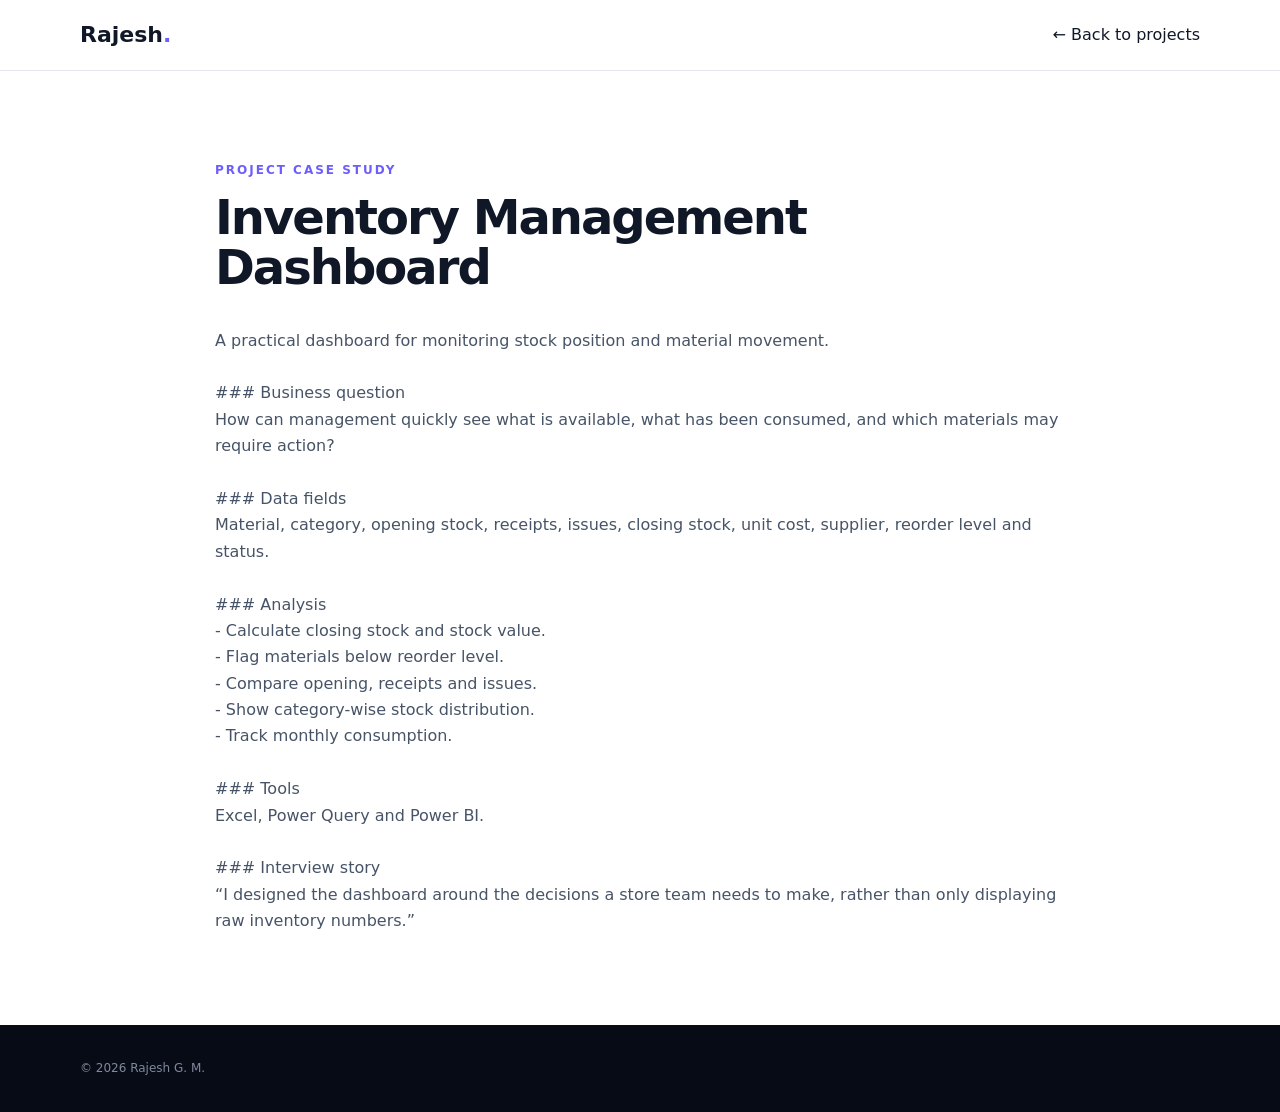
==== inventory-management.html @ 325d2c86 "Add files via upload" ====
<!doctype html><html lang="en"><head><meta charset="utf-8"><meta name="viewport" content="width=device-width,initial-scale=1"><title>Inventory Management Dashboard | Rajesh G. M.</title><link rel="stylesheet" href="style.css"></head><body><header class="nav"><div class="container nav-inner"><a class="logo" href="index.html">Rajesh<span>.</span></a><a href="index.html#projects">← Back to projects</a></div></header><main class="section"><div class="container" style="max-width:850px"><p class="eyebrow">PROJECT CASE STUDY</p><h1 style="font-size:48px;letter-spacing:-2px">Inventory Management Dashboard</h1><div style="margin-top:35px;color:#475467;font-size:16px;white-space:pre-line">A practical dashboard for monitoring stock position and material movement.

### Business question
How can management quickly see what is available, what has been consumed, and which materials may require action?

### Data fields
Material, category, opening stock, receipts, issues, closing stock, unit cost, supplier, reorder level and status.

### Analysis
- Calculate closing stock and stock value.
- Flag materials below reorder level.
- Compare opening, receipts and issues.
- Show category-wise stock distribution.
- Track monthly consumption.

### Tools
Excel, Power Query and Power BI.

### Interview story
“I designed the dashboard around the decisions a store team needs to make, rather than only displaying raw inventory numbers.”</div></div></main><footer><div class="container"><p>© 2026 Rajesh G. M.</p></div></footer></body></html>
---- style.css ----
:root{--bg:#0b1020;--surface:#11182b;--surface2:#f5f7fb;--text:#101828;--light:#f8fafc;--muted:#667085;--white:#fff;--accent:#6d5dfc;--border:#e4e7ec;--dark-border:#25304a}
*{box-sizing:border-box}html{scroll-behavior:smooth}body{margin:0;font-family:Inter,system-ui,sans-serif;color:var(--text);line-height:1.65;background:#fff}a{text-decoration:none;color:inherit}.container{width:min(1120px,92%);margin:auto}
.nav{position:sticky;top:0;z-index:20;background:rgba(255,255,255,.92);backdrop-filter:blur(12px);border-bottom:1px solid var(--border)}.nav-inner{height:70px;display:flex;align-items:center;justify-content:space-between}.logo{font-size:22px;font-weight:800}.logo span{color:var(--accent)}nav{display:flex;gap:24px;font-size:14px;font-weight:600}nav a:hover{color:var(--accent)}.menu{display:none;border:0;background:none;font-size:24px}
.hero{background:var(--bg);color:var(--white);padding:105px 0 80px}.hero-grid{display:grid;grid-template-columns:1.55fr .75fr;gap:70px;align-items:center}.eyebrow{font-size:12px;font-weight:800;letter-spacing:2px;color:var(--accent);margin:0 0 12px}.hero .eyebrow{color:#a99fff}h1{font-size:clamp(42px,6vw,70px);line-height:1.04;letter-spacing:-3px;margin:0 0 24px;max-width:850px}h1 span{color:#9d91ff}.lead{font-size:18px;color:#c4cbd8;max-width:720px}.buttons{display:flex;gap:12px;margin:30px 0}.btn{padding:13px 19px;border-radius:10px;font-weight:700;font-size:14px}.primary{background:var(--accent);color:#fff}.secondary{border:1px solid #3b4662;color:#fff}.quick-stats{display:flex;gap:28px;margin-top:45px}.quick-stats strong{display:block;font-size:20px}.quick-stats small{display:block;color:#9da7ba;font-size:12px}.hero-card{background:linear-gradient(145deg,#161f38,#0e1425);border:1px solid var(--dark-border);border-radius:24px;padding:35px;text-align:center;box-shadow:0 25px 60px rgba(0,0,0,.25)}.avatar{width:100px;height:100px;border-radius:50%;display:grid;place-items:center;margin:0 auto 20px;background:#242e49;color:#b8afff;font-size:28px;font-weight:800}.hero-card h3{font-size:24px;margin:0}.hero-card p{color:#aeb7c8}.tag-row{display:flex;gap:8px;flex-wrap:wrap;margin-top:18px}.tag-row span{padding:5px 9px;border:1px solid var(--border);border-radius:99px;font-size:11px;font-weight:700;color:#475467;background:#fff}.hero-card .tag-row{justify-content:center}.hero-card .tag-row span{background:#18223b;border-color:#303c59;color:#cbd3e3}
.section{padding:90px 0}.section h2{font-size:42px;line-height:1.15;letter-spacing:-1.5px;margin:0 0 18px}.two-col{display:grid;grid-template-columns:.8fr 1.2fr;gap:80px}.two-col p{color:#475467;font-size:16px}.muted{background:var(--surface2)}.section-intro{color:#667085;max-width:700px}.skill-grid,.project-grid,.cert-grid{display:grid;grid-template-columns:repeat(2,1fr);gap:18px;margin-top:35px}.skill-grid article,.project,.cert-grid article{border:1px solid var(--border);border-radius:16px;padding:25px;background:#fff}.skill-grid h3,.project h3,.cert-grid h3{margin:0 0 8px}.skill-grid p,.project p,.cert-grid p{color:#667085;font-size:14px}.project-grid{grid-template-columns:repeat(2,1fr)}.project-icon{width:42px;height:42px;border-radius:10px;background:#efedff;color:var(--accent);display:grid;place-items:center;font-weight:800;margin-bottom:20px}.project a,.cert-grid a{display:inline-block;margin-top:18px;color:var(--accent);font-size:13px;font-weight:800}.timeline{margin-top:35px;border-left:2px solid #d0d5dd;padding-left:30px}.timeline article{position:relative;max-width:850px}.timeline-dot{position:absolute;left:-39px;top:5px;width:14px;height:14px;background:var(--accent);border-radius:50%;box-shadow:0 0 0 5px #e9e7ff}.date{font-size:12px;color:var(--accent);font-weight:800}.timeline h3{margin:6px 0 0}.timeline h4{margin:2px 0 16px;color:#667085;font-weight:600}.timeline li{margin:8px 0;color:#475467}.cert-mark{width:55px;height:55px;border-radius:12px;background:#101828;color:#fff;display:grid;place-items:center;font-weight:800;margin-bottom:18px}.contact{background:var(--bg);color:#fff}.contact-box{display:flex;justify-content:space-between;gap:50px;align-items:center}.contact p:not(.eyebrow){color:#b9c1d0}.contact-links{display:grid;gap:12px;min-width:260px}.contact-links a{padding:12px 15px;border:1px solid #303b56;border-radius:10px;color:#e1e5ed}.contact-links a:hover{border-color:#7668ff}.placeholder-link{color:#98a2b3!important}footer{background:#070b16;color:#7f899c;padding:22px 0;font-size:12px}
@media(max-width:800px){nav{display:none}.menu{display:block}.hero{padding:75px 0}.hero-grid,.two-col{grid-template-columns:1fr;gap:40px}h1{letter-spacing:-2px}.quick-stats{flex-wrap:wrap}.skill-grid,.project-grid,.cert-grid{grid-template-columns:1fr}.contact-box{display:grid}.section{padding:65px 0}.section h2{font-size:34px}}
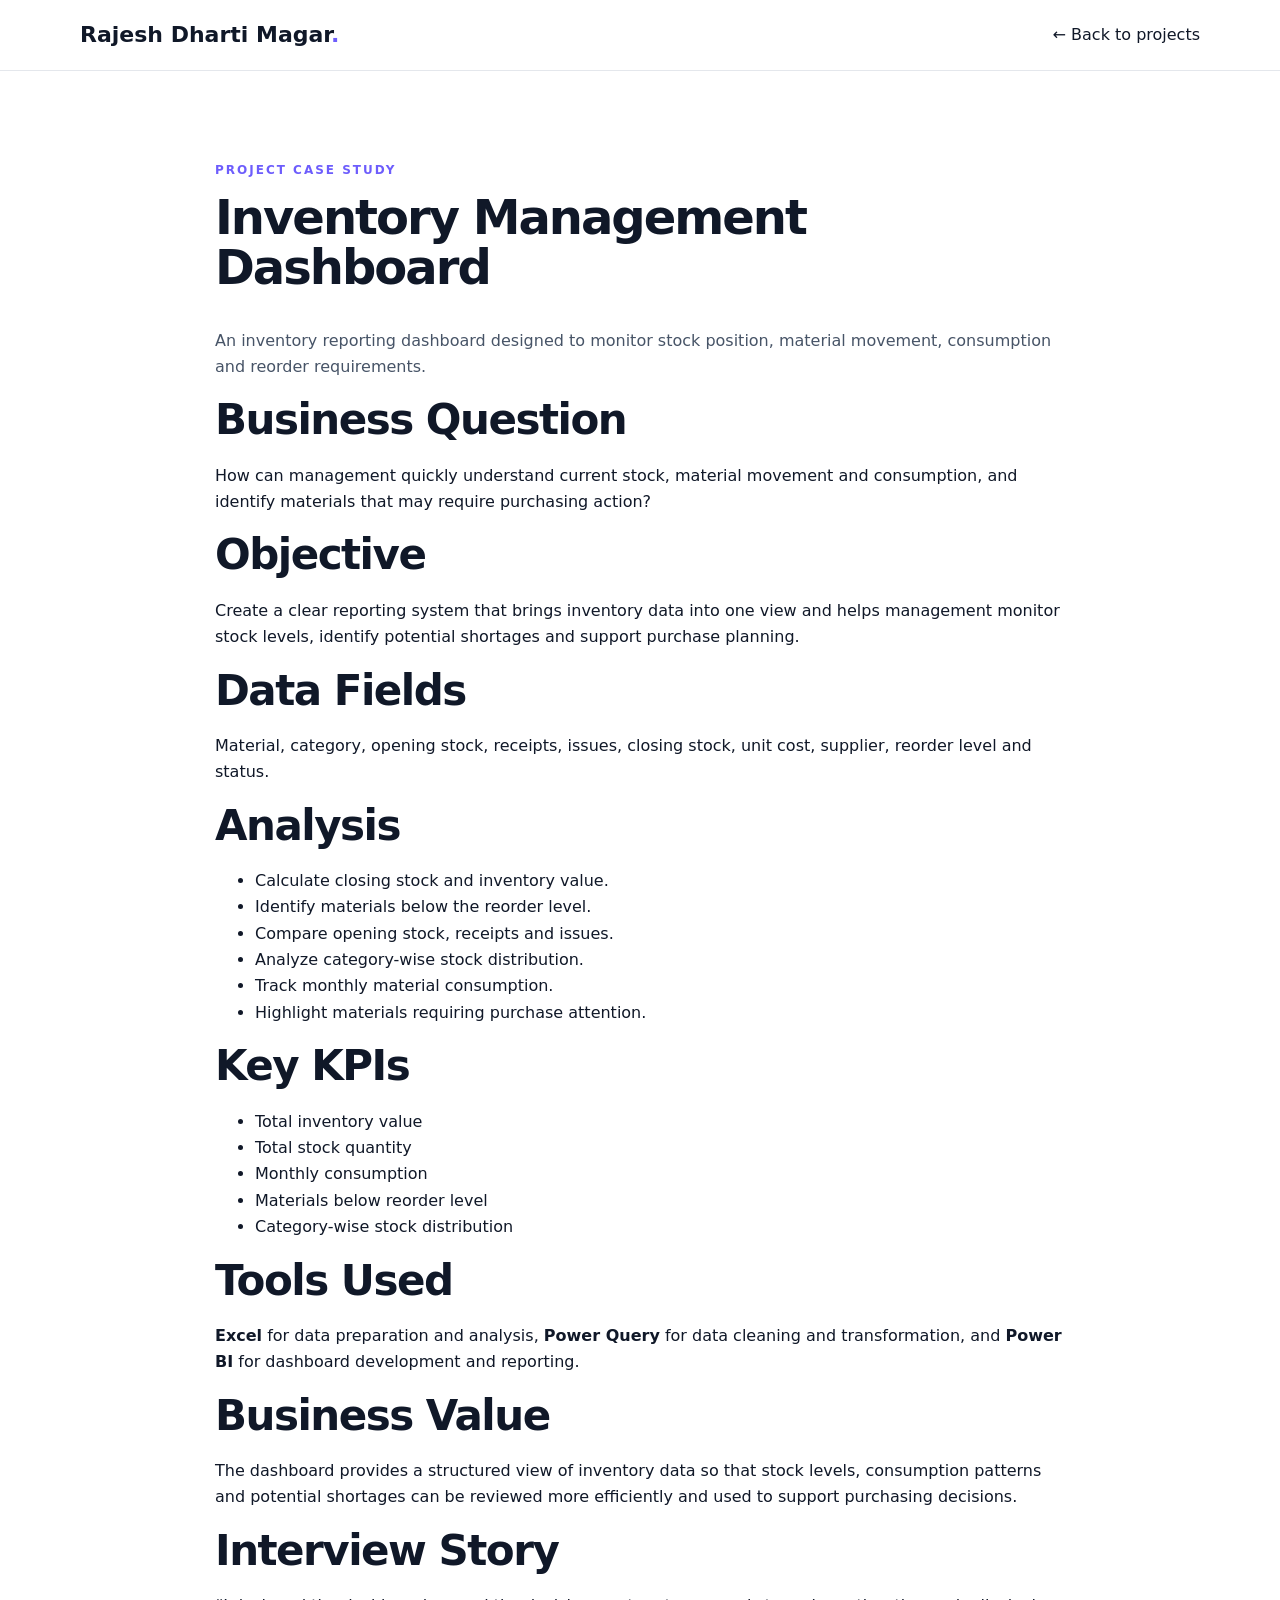
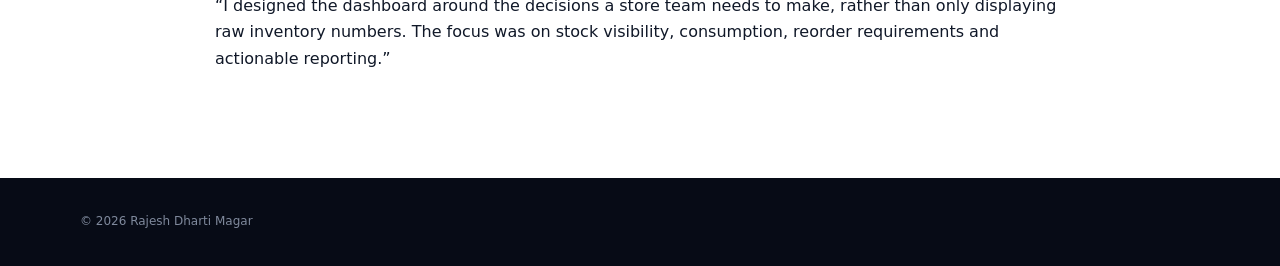
==== commit e318859e: "Update inventory-management.html" ====
--- a/inventory-management.html
+++ b/inventory-management.html
@@ -1,20 +1,70 @@
-<!doctype html><html lang="en"><head><meta charset="utf-8"><meta name="viewport" content="width=device-width,initial-scale=1"><title>Inventory Management Dashboard | Rajesh G. M.</title><link rel="stylesheet" href="style.css"></head><body><header class="nav"><div class="container nav-inner"><a class="logo" href="index.html">Rajesh<span>.</span></a><a href="index.html#projects">← Back to projects</a></div></header><main class="section"><div class="container" style="max-width:850px"><p class="eyebrow">PROJECT CASE STUDY</p><h1 style="font-size:48px;letter-spacing:-2px">Inventory Management Dashboard</h1><div style="margin-top:35px;color:#475467;font-size:16px;white-space:pre-line">A practical dashboard for monitoring stock position and material movement.
+<!doctype html><html lang="en"><head><meta charset="utf-8"><meta name="viewport" content="width=device-width,initial-scale=1"><title>Inventory Management Dashboard | Rajesh Dharti Magar</title><link rel="stylesheet" href="style.css"></head><body><header class="nav"><div class="container nav-inner"><a class="logo" href="index.html">Rajesh Dharti Magar<span>.</span></a><a href="index.html#projects">← Back to projects</a></div></header><main class="section"><div class="container" style="max-width:850px">
 
-### Business question
-How can management quickly see what is available, what has been consumed, and which materials may require action?
+<p class="eyebrow">PROJECT CASE STUDY</p>
 
-### Data fields
+<h1 style="font-size:48px;letter-spacing:-2px">
+Inventory Management Dashboard
+</h1>
+
+<p style="margin-top:35px;color:#475467;font-size:16px">
+An inventory reporting dashboard designed to monitor stock position, material movement, consumption and reorder requirements.
+</p>
+
+<h2>Business Question</h2>
+
+<p>
+How can management quickly understand current stock, material movement and consumption, and identify materials that may require purchasing action?
+</p>
+
+<h2>Objective</h2>
+
+<p>
+Create a clear reporting system that brings inventory data into one view and helps management monitor stock levels, identify potential shortages and support purchase planning.
+</p>
+
+<h2>Data Fields</h2>
+
+<p>
 Material, category, opening stock, receipts, issues, closing stock, unit cost, supplier, reorder level and status.
+</p>
 
-### Analysis
-- Calculate closing stock and stock value.
-- Flag materials below reorder level.
-- Compare opening, receipts and issues.
-- Show category-wise stock distribution.
-- Track monthly consumption.
+<h2>Analysis</h2>
 
-### Tools
-Excel, Power Query and Power BI.
+<ul>
+<li>Calculate closing stock and inventory value.</li>
+<li>Identify materials below the reorder level.</li>
+<li>Compare opening stock, receipts and issues.</li>
+<li>Analyze category-wise stock distribution.</li>
+<li>Track monthly material consumption.</li>
+<li>Highlight materials requiring purchase attention.</li>
+</ul>
 
-### Interview story
-“I designed the dashboard around the decisions a store team needs to make, rather than only displaying raw inventory numbers.”</div></div></main><footer><div class="container"><p>© 2026 Rajesh G. M.</p></div></footer></body></html>+<h2>Key KPIs</h2>
+
+<ul>
+<li>Total inventory value</li>
+<li>Total stock quantity</li>
+<li>Monthly consumption</li>
+<li>Materials below reorder level</li>
+<li>Category-wise stock distribution</li>
+</ul>
+
+<h2>Tools Used</h2>
+
+<p>
+<strong>Excel</strong> for data preparation and analysis, <strong>Power Query</strong> for data cleaning and transformation, and <strong>Power BI</strong> for dashboard development and reporting.
+</p>
+
+<h2>Business Value</h2>
+
+<p>
+The dashboard provides a structured view of inventory data so that stock levels, consumption patterns and potential shortages can be reviewed more efficiently and used to support purchasing decisions.
+</p>
+
+<h2>Interview Story</h2>
+
+<p>
+“I designed the dashboard around the decisions a store team needs to make, rather than only displaying raw inventory numbers. The focus was on stock visibility, consumption, reorder requirements and actionable reporting.”
+</p>
+
+</div></div></main><footer><div class="container"><p>© 2026 Rajesh Dharti Magar</p></div></footer></body></html>
